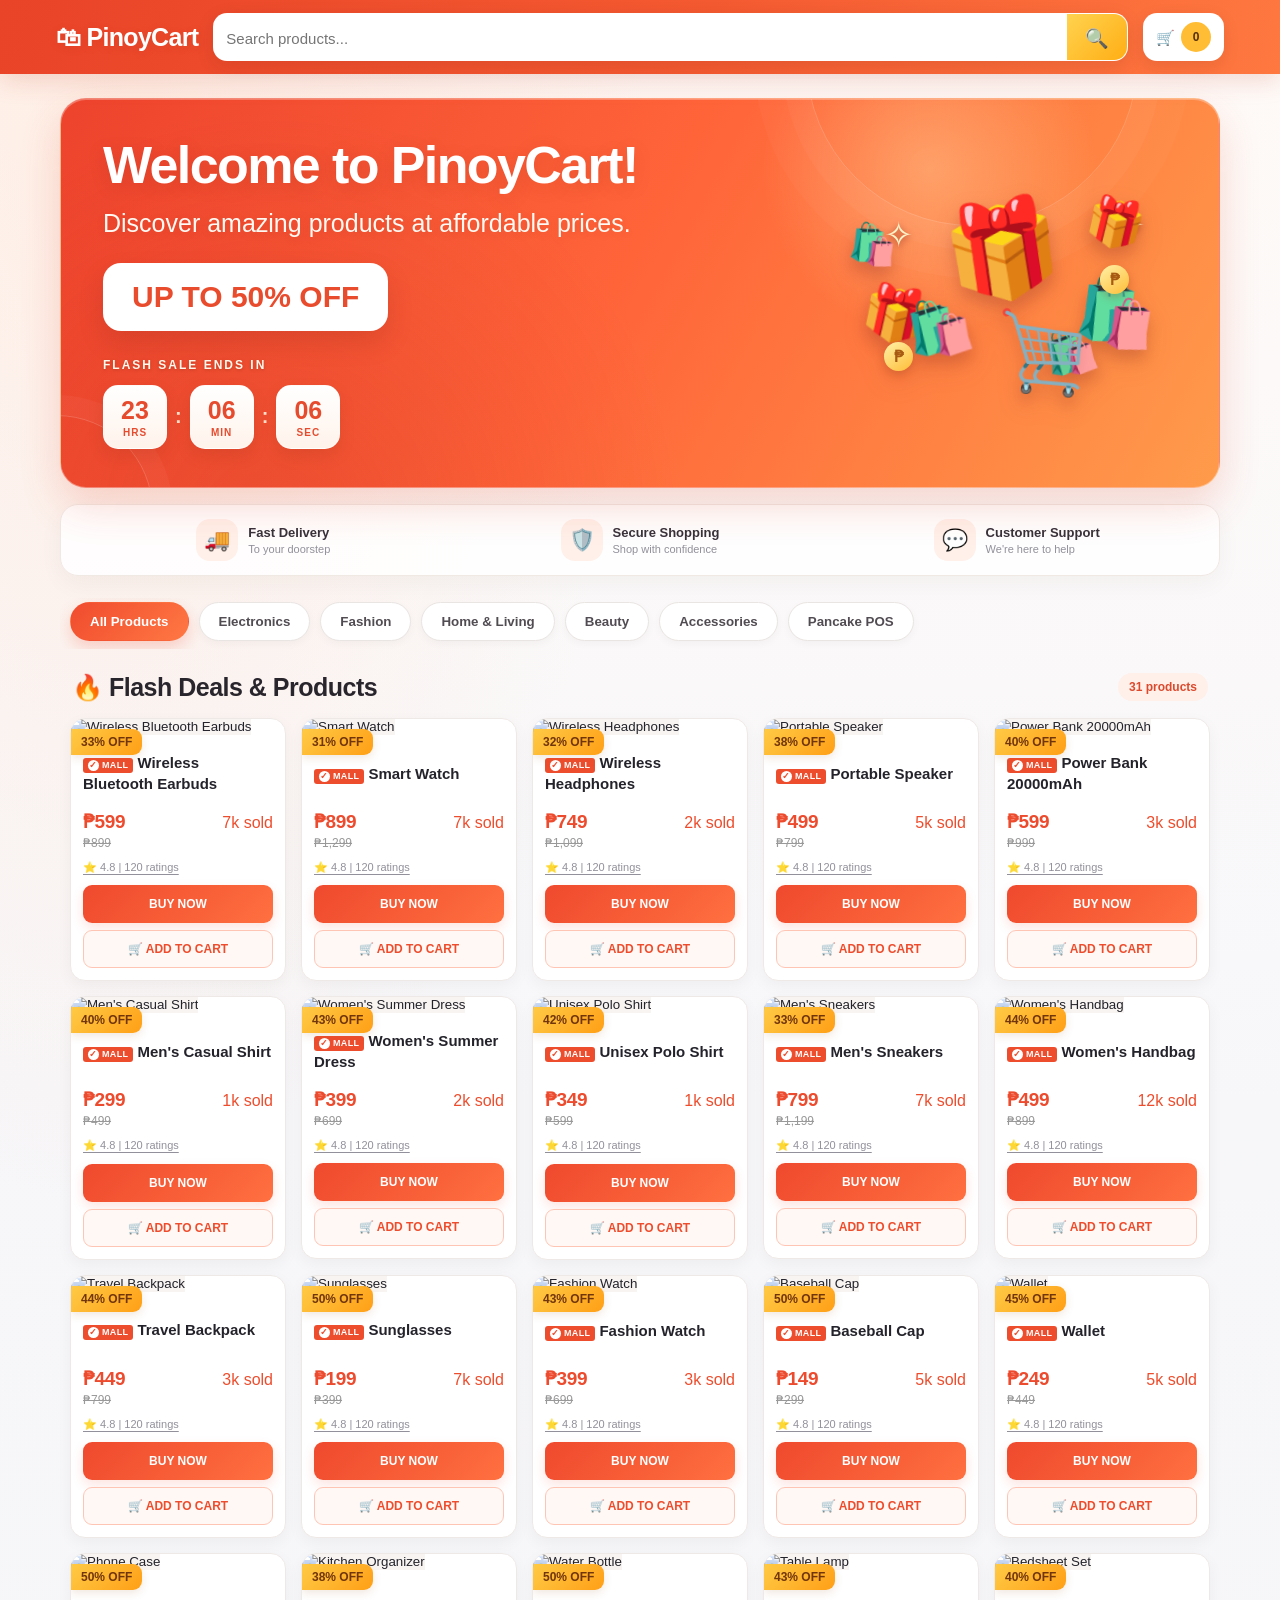
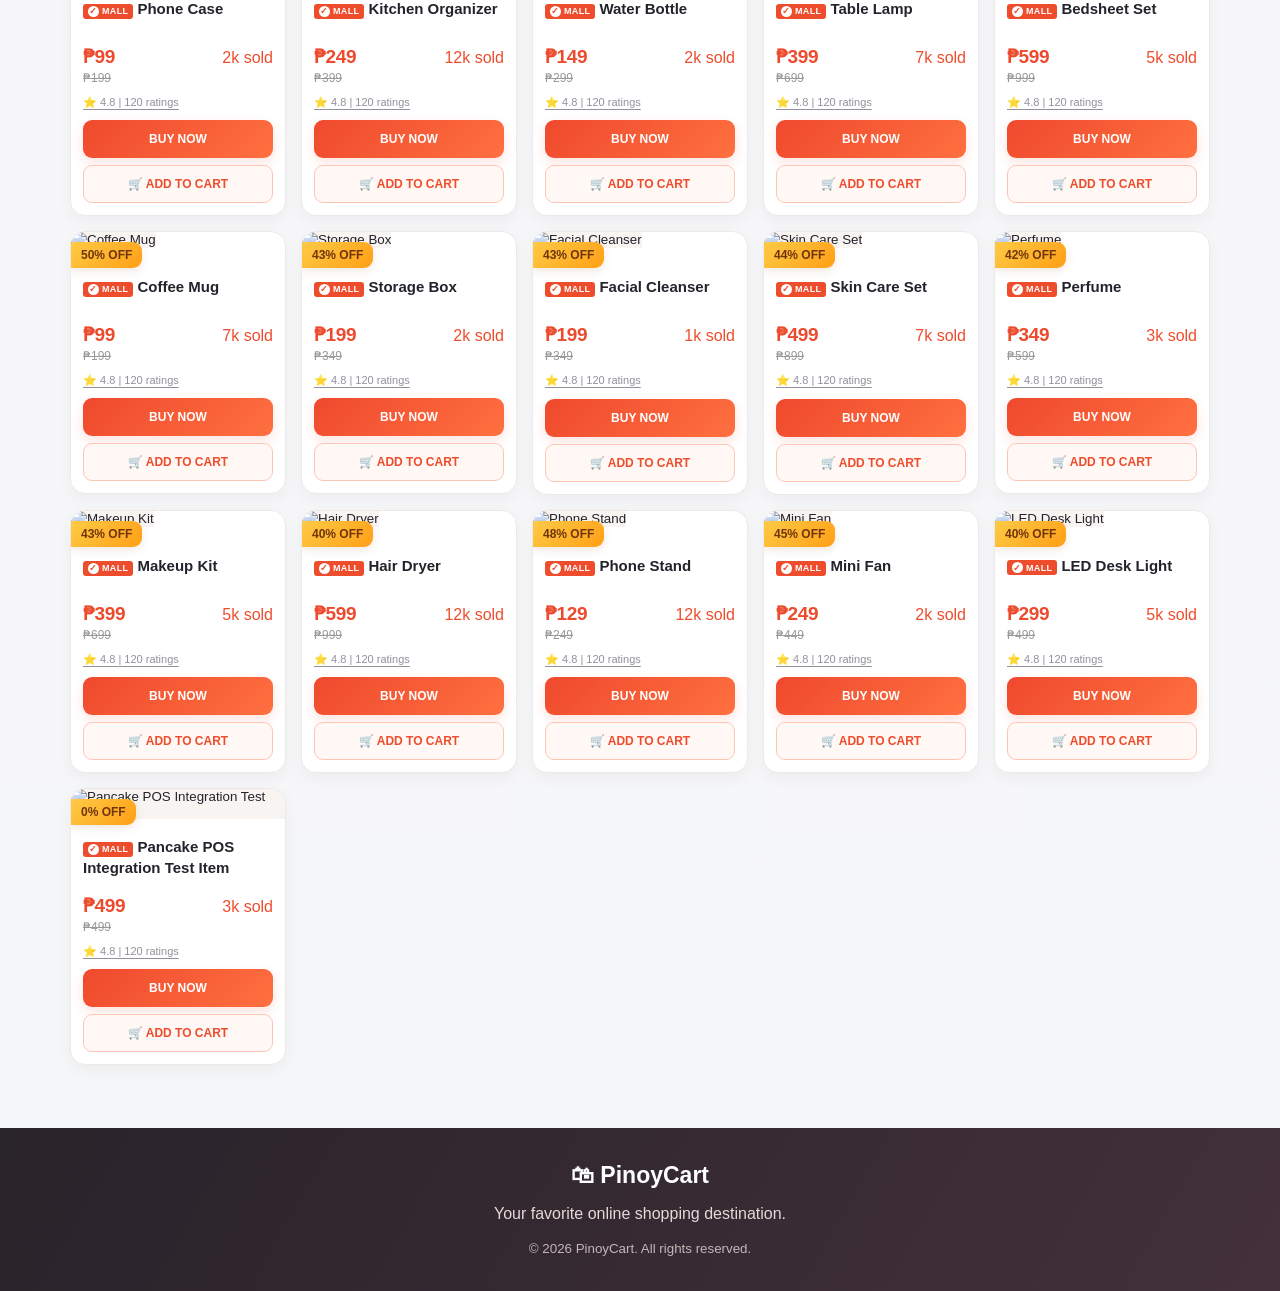
==== index.html @ 8a2351f6 "Add files via upload" ====
<!DOCTYPE html>
<html lang="en">
<head>
  <meta charset="UTF-8">
  <meta name="viewport" content="width=device-width, initial-scale=1.0">
  <title>PinoyCart - Online Shopping</title>
  <link rel="stylesheet" href="style.css">
</head>
<body>
<header>
  <div class="top">
    <a class="logo" href="index.html">🛍 PinoyCart</a>
    <div class="search">
      <input id="search" placeholder="Search products..." oninput="renderProducts()">
      <button onclick="renderProducts()" aria-label="Search">🔍</button>
    </div>
    <button class="cart-icon" onclick="openCart()">🛒 <span id="count">0</span></button>
  </div>
</header>
<section class="hero">
  <div class="hero-copy">
    <h1>Welcome to PinoyCart!</h1>
    <p>Discover amazing products at affordable prices.</p>
    <strong class="hero-discount">UP TO 50% OFF</strong>
    <div class="hero-countdown" aria-label="Flash sale countdown">
      <span class="countdown-label">FLASH SALE ENDS IN</span>
      <div class="countdown-clock">
        <span class="countdown-unit"><b id="saleHours">23</b><small>HRS</small></span>
        <i>:</i>
        <span class="countdown-unit"><b id="saleMinutes">06</b><small>MIN</small></span>
        <i>:</i>
        <span class="countdown-unit"><b id="saleSeconds">07</b><small>SEC</small></span>
      </div>
    </div>
  </div>
  <div class="hero-decor" aria-hidden="true">
    <span class="hero-spark spark-one">✦</span>
    <span class="hero-spark spark-two">✧</span>
    <span class="hero-gift gift-one">🎁</span>
    <span class="hero-gift gift-two">🎁</span>
    <span class="hero-gift gift-three">🎁</span>
    <span class="hero-bag bag-one">🛍️</span>
    <span class="hero-bag bag-two">🛍️</span>
    <span class="hero-bag bag-three">🛍️</span>
    <span class="hero-bag bag-four">🛍️</span>
    <span class="hero-cart">🛒</span>
    <span class="hero-coin coin-one">₱</span>
    <span class="hero-coin coin-two">₱</span>
  </div>
</section>
<section class="store-benefits" aria-label="Shopping benefits">
  <div class="benefit-item"><span class="benefit-icon">🚚</span><span><b>Fast Delivery</b><small>To your doorstep</small></span></div>
  <div class="benefit-item"><span class="benefit-icon">🛡️</span><span><b>Secure Shopping</b><small>Shop with confidence</small></span></div>
  <div class="benefit-item"><span class="benefit-icon">💬</span><span><b>Customer Support</b><small>We're here to help</small></span></div>
</section>
<nav class="categories" id="categories" aria-label="Product categories">
  <button class="active" onclick="filterCategory('All',this)">All Products</button>
  <button onclick="filterCategory('Electronics',this)">Electronics</button>
  <button onclick="filterCategory('Fashion',this)">Fashion</button>
  <button onclick="filterCategory('Home',this)">Home &amp; Living</button>
  <button onclick="filterCategory('Beauty',this)">Beauty</button>
  <button onclick="filterCategory('Accessories',this)">Accessories</button>
  <button onclick="filterCategory('Pancake POS',this)">Pancake POS</button>
</nav>
<div class="heading">
  <h2>🔥 Flash Deals &amp; Products</h2>
  <span id="productCount"></span>
</div>
<main class="products" id="products"></main>
<footer>
  <h3>🛍 PinoyCart</h3>
  <p>Your favorite online shopping destination.</p>
  <small>© 2026 PinoyCart. All rights reserved.</small>
  
</footer>

<div class="overlay" id="overlay" onclick="outsideClose(event)">
  <section class="cart-panel" role="dialog" aria-modal="true" aria-label="Shopping cart">
    <div class="cart-head">
      <h2>🛒 My Shopping Cart</h2>
      <button class="close" onclick="closeCart()" aria-label="Close cart">×</button>
    </div>
    <div class="cart-items" id="cartItems"></div>
    <div class="cart-bottom">
      <div class="total"><span>Subtotal</span><span id="subtotal">₱0</span></div>
      <p class="delivery-note">Delivery fee calculated at checkout.</p>
      <button class="checkout" id="cartActionButton" onclick="cartBottomAction()">PROCEED TO CHECKOUT</button>
    </div>
  </section>
</div>

<div class="product-modal" id="productModal" onclick="closeProductOutside(event)">
  <section class="product-detail-panel" role="dialog" aria-modal="true" aria-label="Product details">
    <button class="detail-close" onclick="closeProductDetails()" aria-label="Close details">×</button>
    <div class="detail-gallery" id="detailGallery">
      <img id="detailImage" class="detail-image" src="" alt="Product">
      <div class="gallery-color-label" id="galleryColorLabel" hidden></div>
      <div class="gallery-dots" id="galleryDots" aria-label="Product color photos"></div>
      <p class="gallery-swipe-hint" id="gallerySwipeHint" hidden>← Swipe photos to choose a color →</p>
    </div>
    <div class="detail-content">
      <span class="detail-tag">PRODUCT DETAILS</span>
      <div class="detail-title-line"><span class="mall-badge"><span class="mall-check">✓</span> MALL</span><h2 id="detailName"></h2></div>
      <div class="detail-rating" id="detailRating"></div>
      <div class="detail-price-row"><strong id="detailPrice"></strong><del id="detailOldPrice"></del><span id="detailDiscount"></span></div>
      <h3>Description</h3>
      <p id="detailDescription"></p>
      <div id="fashionColorPicker" class="fashion-size-picker" hidden>
        <label for="detailColor">Choose color *</label>
        <select id="detailColor" class="variant-native-select"><option value="">Select color</option></select><div id="detailColorChoices" class="color-swatch-grid" role="group" aria-label="Choose color"></div>
      </div>
      <div id="fashionSizePicker" class="fashion-size-picker" hidden>
        <label for="detailSize">Choose size *</label>
        <select id="detailSize" class="variant-native-select">
          <option value="">Select size</option>
        </select>
        <div id="detailSizeChoices" class="size-choice-grid" role="group" aria-label="Choose size"></div>
        <p id="detailSizeStock" class="size-stock-note">Choose a size to see available stock.</p>
      </div>
      <p class="variant-required-note" id="variantRequiredNote" hidden>Choose your color and size before adding this T-shirt to your cart.</p>
      <h3>Customer Rating</h3>
      <div class="rating-breakdown">
        <strong id="detailRatingLarge"></strong>
        <span id="detailReviewCount"></span>
      </div>
      <section class="customer-feedback"><h3>Customer feedback</h3>
        <div id="customerFeedbackList" class="customer-feedback-list"><p class="feedback-empty">No customer reviews yet.</p></div>
</section>
      <div class="detail-actions">
        <button class="detail-add" id="detailAddButton">🛒 ADD TO CART</button>
        <button class="detail-buy" id="detailBuyButton">BUY NOW</button>
      </div>
    </div>
  </section>
</div>

<script>
(function(){
  const duration = (23 * 3600 + 6 * 60 + 7) * 1000;
  const storageKey = "pinoycart_flash_sale_deadline_v1";
  let deadline = Number(localStorage.getItem(storageKey));
  if (!deadline || !Number.isFinite(deadline)) {
    deadline = Date.now() + duration;
    localStorage.setItem(storageKey, String(deadline));
  }
  const fields = {
    hours: document.getElementById("saleHours"),
    minutes: document.getElementById("saleMinutes"),
    seconds: document.getElementById("saleSeconds")
  };
  function tick(){
    const now = Date.now();
    // Repeat the full flash-sale countdown continuously. If the page was closed
    // when a cycle ended, advance by whole cycles until the next future deadline.
    if (deadline <= now) {
      const elapsedCycles = Math.floor((now - deadline) / duration) + 1;
      deadline += elapsedCycles * duration;
      localStorage.setItem(storageKey, String(deadline));
    }
    const left = deadline - now;
    const total = Math.ceil(left / 1000);
    const values = {
      hours: String(Math.floor(total / 3600)).padStart(2,"0"),
      minutes: String(Math.floor((total % 3600) / 60)).padStart(2,"0"),
      seconds: String(total % 60).padStart(2,"0")
    };
    Object.keys(fields).forEach(function(key){
      if (fields[key] && fields[key].textContent !== values[key]) {
        fields[key].textContent = values[key];
        fields[key].classList.remove("tick");
        void fields[key].offsetWidth;
        fields[key].classList.add("tick");
      }
    });
  }
  tick();
  setInterval(tick, 1000);
})();
</script>
<script src="script.js"></script>
</body>
</html>
---- style.css ----
*{box-sizing:border-box}
body{margin:0;font-family:Arial,sans-serif;background:#f5f5f5;color:#333}
header{background:#ee4d2d;color:white;position:sticky;top:0;z-index:10;box-shadow:0 2px 6px #0002}
.top{max-width:1200px;margin:auto;padding:13px 16px;display:flex;align-items:center;gap:15px}
.logo{font-size:25px;font-weight:bold;white-space:nowrap;color:white;text-decoration:none}
.search{flex:1;display:flex;background:white;border-radius:5px;overflow:hidden}
.search input{width:100%;min-width:0;border:0;padding:12px;outline:none;font-size:15px}
.search button{border:0;background:#ffb000;padding:0 18px;cursor:pointer}
.cart-icon{background:#fff;color:#ee4d2d;border:0;border-radius:5px;padding:10px 13px;font-size:15px;cursor:pointer;white-space:nowrap}
#count{background:#ffb000;color:#333;border-radius:20px;padding:2px 7px;font-size:12px}
.hero{max-width:1200px;margin:18px auto;padding:28px 22px;background:linear-gradient(110deg,#ee4d2d,#ff8a45);border-radius:9px;color:white}
.hero h1{font-size:32px;margin:0 0 8px}
.hero p{margin:0 0 16px}
.hero strong{display:inline-block;background:white;color:#ee4d2d;padding:9px 16px;border-radius:5px}
.categories{max-width:1200px;margin:15px auto;padding:0 10px;display:flex;gap:9px;overflow-x:auto}
.categories button{border:1px solid #ddd;background:white;border-radius:20px;padding:9px 17px;white-space:nowrap;cursor:pointer}
.categories button.active,.categories button:hover{background:#ee4d2d;color:white;border-color:#ee4d2d}
.heading{max-width:1200px;margin:20px auto 12px;padding:0 12px;display:flex;justify-content:space-between;align-items:center}
.heading h2{font-size:20px;color:#ee4d2d;margin:0}
#productCount{font-size:12px;color:#888}
.products{max-width:1200px;margin:auto;padding:0 10px 30px;display:grid;grid-template-columns:repeat(5,minmax(0,1fr));gap:12px}
.product{background:white;border-radius:6px;overflow:hidden;position:relative;border:1px solid #eee;transition:.2s}
.product:hover{transform:translateY(-3px);box-shadow:0 4px 14px #0002}
.product img{width:100%;aspect-ratio:1/1;object-fit:cover;background:#eee}
.discount{position:absolute;top:8px;left:0;background:#ffb000;color:#9a3500;padding:5px 8px;font-size:12px;font-weight:bold}
.info{padding:10px}
.name{font-size:14px;height:35px;overflow:hidden;line-height:17px}
.price{color:#ee4d2d;font-size:18px;font-weight:bold;margin:9px 0 3px}
.old{color:#999;font-size:12px;text-decoration:line-through}
.sold{font-size:11px;color:#888;margin:7px 0}
.actions{display:flex;flex-direction:column;gap:6px}
.actions button{padding:9px 4px;border-radius:4px;cursor:pointer;font-weight:bold;font-size:12px}
.buy{background:#ee4d2d;color:white;border:1px solid #ee4d2d}
.add{background:white;color:#ee4d2d;border:1px solid #ee4d2d}
.buy:hover{background:#d93b20}
.add:hover{background:#fff1ed}
footer{background:#333;color:white;text-align:center;padding:25px;margin-top:15px}
.overlay{display:none;position:fixed;inset:0;background:#0007;z-index:20}
.overlay.show{display:block}
.cart-panel{position:absolute;right:0;top:0;height:100%;width:min(430px,100%);background:white;display:flex;flex-direction:column}
.cart-head{background:#ee4d2d;color:white;padding:17px;display:flex;justify-content:space-between;align-items:center}
.cart-head h2{margin:0;font-size:20px}
.close{background:none;border:0;color:white;font-size:25px;cursor:pointer}
.cart-items{padding:12px;overflow:auto;flex:1}
.cart-item{display:flex;gap:10px;align-items:center;border-bottom:1px solid #eee;padding:12px 0}
.cart-item img{width:65px;height:65px;object-fit:cover;border-radius:5px}
.cart-details{flex:1;font-size:13px}
.cart-details strong{color:#ee4d2d;display:block;margin-top:5px}
.qty{display:flex;align-items:center;gap:9px;margin-top:8px;flex-wrap:wrap}
.qty button{border:1px solid #ddd;background:white;padding:4px 9px;cursor:pointer}
.remove{color:#ee4d2d;border:0;background:none;cursor:pointer}
.cart-bottom{padding:16px;border-top:1px solid #ddd}
.total{display:flex;justify-content:space-between;font-weight:bold;font-size:18px;margin-bottom:12px}
.delivery-note{font-size:12px;color:#888;margin-bottom:12px}
.checkout{width:100%;padding:13px;background:#ee4d2d;color:white;border:0;border-radius:5px;font-weight:bold;font-size:15px;cursor:pointer}
.empty{text-align:center;color:#888;padding:50px 10px}
@media(max-width:900px){.products{grid-template-columns:repeat(4,minmax(0,1fr))}}
@media(max-width:600px){
 .top{gap:8px;padding:10px}.logo{font-size:19px}.cart-icon{padding:10px;font-size:13px}
 .search input{padding:10px;font-size:13px}.search button{padding:0 10px}
 .hero{margin:12px 10px;padding:22px 16px}.hero h1{font-size:25px}
 .products{grid-template-columns:repeat(2,minmax(0,1fr));gap:9px;padding:0 9px}
 .name{font-size:13px}.price{font-size:17px}.heading{margin-top:17px}
}


/* Product detail popup */
.product-image-button,.product-name-button{display:block;width:100%;padding:0;border:0;background:transparent;text-align:left;cursor:pointer;color:inherit}
.product-name-button{font:inherit}
.product-name-button:hover{color:#ee4d2d}
.product-modal{display:none;position:fixed;inset:0;background:#0008;z-index:40;align-items:center;justify-content:center;padding:16px}
.product-modal.show{display:flex}
.product-detail-panel{position:relative;background:#fff;border-radius:10px;width:min(760px,100%);max-height:92vh;overflow:auto;display:grid;grid-template-columns: minmax(0,1fr) minmax(0,1.1fr);box-shadow:0 10px 40px #0003}
.detail-close{position:absolute;right:12px;top:8px;z-index:2;border:0;background:#fff;border-radius:50%;width:34px;height:34px;font-size:25px;cursor:pointer}
.detail-image{width:100%;height:100%;min-height:360px;object-fit:cover;background:#eee}
.detail-content{padding:24px}
.detail-tag{font-size:11px;color:#ee4d2d;font-weight:bold;letter-spacing:1px}
.detail-content h2{font-size:23px;margin:9px 0}
.detail-rating{font-size:13px;color:#b77900;margin:8px 0 15px}
.detail-price-row{display:flex;align-items:center;gap:10px;flex-wrap:wrap;margin:14px 0}
.detail-price-row strong{font-size:25px;color:#ee4d2d}
.detail-price-row del{font-size:13px;color:#999}
.detail-price-row span{background:#fff0e9;color:#ee4d2d;padding:5px 7px;border-radius:4px;font-size:12px;font-weight:bold}
.detail-content h3{font-size:15px;margin:18px 0 7px}
.detail-content p{font-size:14px;line-height:1.55;color:#666}
.rating-breakdown{display:flex;align-items:baseline;gap:10px}
.rating-breakdown strong{font-size:27px;color:#b77900}
.rating-breakdown span{font-size:12px;color:#777}
.demo-review{background:#fafafa;border-radius:6px;padding:10px}
.detail-actions{display:flex;gap:9px;margin-top:18px}
.detail-actions button{flex:1;padding:12px 8px;border-radius:5px;font-weight:bold;cursor:pointer}
.detail-add{border:1px solid #ee4d2d;background:white;color:#ee4d2d}
.detail-buy{border:1px solid #ee4d2d;background:#ee4d2d;color:white}
@media(max-width:600px){
 .product-detail-panel{display:block;max-width:430px}
 .detail-image{height:230px;min-height:0}
 .detail-content{padding:17px}
 .detail-content h2{font-size:20px}
 .detail-price-row strong{font-size:22px}
}

/* Verified-style Mall badge shown before each product title */
.mall-badge{display:inline-flex;align-items:center;gap:3px;vertical-align:middle;background:#ee4d2d;color:#fff;border-radius:3px;padding:2px 5px;font-size:9px;line-height:1.2;font-weight:800;letter-spacing:.35px;white-space:nowrap;margin-right:5px}
.mall-check{display:inline-flex;align-items:center;justify-content:center;background:#fff;color:#ee4d2d;border-radius:50%;width:11px;height:11px;font-size:9px;font-weight:900}
.product-name-button .mall-badge{margin-right:4px}
.detail-title-line{display:flex;align-items:center;gap:5px;flex-wrap:wrap;margin:9px 0}
.detail-title-line h2{margin:0}


/* Shopee-inspired playful motion */
@keyframes pc-pop-in {
  0% { opacity:0; transform:translateY(18px) scale(.97); }
  70% { opacity:1; transform:translateY(-3px) scale(1.01); }
  100% { opacity:1; transform:translateY(0) scale(1); }
}
@keyframes pc-slide-in {
  0% { opacity:0; transform:translateX(-16px); }
  100% { opacity:1; transform:translateX(0); }
}
@keyframes pc-soft-zoom {
  0% { opacity:0; transform:scale(.92); }
  100% { opacity:1; transform:scale(1); }
}
@keyframes pc-shimmer {
  0% { background-position:180% 0; }
  100% { background-position:-180% 0; }
}
@keyframes pc-badge-bounce {
  0%, 82%, 100% { transform:translateY(0); }
  88% { transform:translateY(-3px); }
  94% { transform:translateY(0); }
}
@keyframes pc-deal-glow {
  0%,100% { box-shadow:0 0 0 0 #ffffff00; }
  50% { box-shadow:0 0 0 5px #ffffff20; }
}
.product.pc-anim-pop { animation:pc-pop-in .55s cubic-bezier(.2,.8,.2,1) both; }
.product.pc-anim-slide { animation:pc-slide-in .48s ease-out both; }
.product.pc-anim-zoom { animation:pc-soft-zoom .5s ease-out both; }
.mall-badge { animation:pc-badge-bounce 3.8s ease-in-out infinite; }
.hero strong {
  background:linear-gradient(110deg,#fff 0%,#fff 38%,#ffe0a8 48%,#fff 58%,#fff 100%);
  background-size:220% 100%;
  animation:pc-shimmer 4.5s linear infinite, pc-deal-glow 2.8s ease-in-out infinite;
}
.actions button, .cart-icon, .categories button { transition:transform .18s ease, box-shadow .18s ease, background-color .18s ease; }
.actions button:active, .cart-icon:active, .categories button:active { transform:scale(.96); }
.buy:hover, .detail-buy:hover, .checkout:hover { box-shadow:0 5px 14px #ee4d2d45; transform:translateY(-1px); }
.add:hover, .detail-add:hover { transform:translateY(-1px); box-shadow:0 4px 12px #ee4d2d20; }
@media (prefers-reduced-motion: reduce) {
  *, *::before, *::after { animation-duration:.01ms !important; animation-iteration-count:1 !important; scroll-behavior:auto !important; transition-duration:.01ms !important; }
}


/* PinoyCart hero banner: gift, shopping bags and cart decorations */
.hero {
  position:relative;
  isolation:isolate;
  overflow:hidden;
  display:flex;
  align-items:center;
  justify-content:space-between;
  gap:20px;
  min-height:255px;
  padding:34px 38px;
  background:
    radial-gradient(circle at 78% 22%, #ffb36d 0 2px, transparent 3px),
    radial-gradient(circle at 88% 78%, #ffd3a0 0 3px, transparent 4px),
    linear-gradient(112deg,#ee4d2d 0%,#ff7040 55%,#ff944b 100%);
}
.hero-copy { position:relative; z-index:2; max-width:690px; }
.hero h1 { font-size:clamp(30px,4.2vw,52px); line-height:1.08; margin:0 0 14px; }
.hero p { font-size:clamp(17px,2.2vw,25px); line-height:1.35; margin:0 0 22px; max-width:680px; }
.hero strong {
  display:inline-flex;
  align-items:center;
  justify-content:center;
  min-height:68px;
  padding:14px 27px;
  border:5px solid #ffffff30;
  border-radius:17px;
  background:#fff;
  color:#e94b2d;
  font-size:clamp(20px,2.6vw,30px);
  box-shadow:0 9px 22px #9c2d1828;
}
.hero-decor {
  position:relative;
  z-index:1;
  flex:0 0 320px;
  height:205px;
  margin-right:14px;
}
.hero-gift,.hero-bag,.hero-cart {
  position:absolute;
  display:flex;
  align-items:center;
  justify-content:center;
  filter:drop-shadow(0 9px 7px #8d2b2538);
  user-select:none;
}
.hero-gift { right:102px; top:5px; font-size:94px; transform:rotate(-9deg); animation:hero-float 3.2s ease-in-out infinite; }
.hero-gift.gift-two { right:235px; top:93px; font-size:53px; transform:rotate(12deg); animation:hero-float 3.8s ease-in-out infinite .45s; }
.hero-gift.gift-three { right:18px; top:5px; font-size:47px; transform:rotate(13deg); animation:hero-float 3.1s ease-in-out infinite .9s; }
.hero-bag { font-size:66px; }
.hero-bag.bag-one { right:5px; top:84px; transform:rotate(9deg); animation:hero-float 3.6s ease-in-out infinite .25s; }
.hero-bag.bag-two { right:190px; top:106px; font-size:54px; transform:rotate(-10deg); animation:hero-float 3.4s ease-in-out infinite .6s; }
.hero-bag.bag-three { right:65px; top:137px; font-size:43px; transform:rotate(-13deg); animation:hero-float 3.3s ease-in-out infinite .8s; }
.hero-bag.bag-four { right:265px; top:32px; font-size:39px; transform:rotate(8deg); animation:hero-float 3.7s ease-in-out infinite 1.1s; }
.hero-cart { right:75px; bottom:-3px; font-size:76px; transform:scaleX(-1) rotate(-5deg); animation:hero-cart-bob 2.8s ease-in-out infinite; }
.hero-spark { position:absolute; color:#fff4c9; font-size:35px; text-shadow:0 2px 7px #a23b25; animation:hero-twinkle 2s ease-in-out infinite; }
.spark-one { right:18px; top:15px; }
.spark-two { right:250px; top:25px; animation-delay:.8s; }
.hero-coin { position:absolute; display:grid; place-items:center; width:29px; height:29px; border-radius:50%; background:linear-gradient(145deg,#fff1a8,#ffbd36); color:#a85a12; font-weight:900; box-shadow:0 4px 9px #9b411c50; }
.coin-one { right:250px; bottom:24px; animation:hero-float 2.7s ease-in-out infinite; }
.coin-two { right:34px; top:75px; animation:hero-float 3s ease-in-out infinite .5s; }
@keyframes hero-float { 0%,100%{translate:0 0} 50%{translate:0 -9px} }
@keyframes hero-cart-bob { 0%,100%{translate:0 0;rotate:0deg} 50%{translate:0 -6px;rotate:2deg} }
@keyframes hero-twinkle { 0%,100%{opacity:.55;scale:.85} 50%{opacity:1;scale:1.15} }
@media(max-width:700px) {
  .hero { min-height:0; padding:25px 20px 22px; gap:0; }
  .hero-copy { max-width:100%; }
  .hero h1 { font-size:clamp(27px,7vw,36px); }
  .hero p { font-size:clamp(16px,4.2vw,20px); max-width:100%; }
  .hero strong { min-height:55px; padding:11px 18px; border-radius:13px; }
  .hero-decor { flex:0 0 116px; width:116px; height:150px; margin:0 -7px 0 0; }
  .hero-gift { right:13px; top:0; font-size:60px; }
  .hero-gift.gift-two { right:78px; top:83px; font-size:36px; }
  .hero-gift.gift-three { right:-2px; top:44px; font-size:30px; }
  .hero-bag.bag-one { right:-7px; top:70px; font-size:43px; }
  .hero-bag.bag-two { right:69px; top:80px; font-size:36px; }
  .hero-bag.bag-three { right:1px; top:112px; font-size:29px; }
  .hero-bag.bag-four { right:103px; top:25px; font-size:27px; }
  .hero-cart { right:20px; bottom:-5px; font-size:49px; }
  .hero-spark { font-size:23px; }
  .spark-one { right:0; top:18px; }
  .spark-two { right:85px; top:20px; }
  .hero-coin { width:21px; height:21px; font-size:12px; }
  .coin-one { right:83px; bottom:12px; }
  .coin-two { right:0; top:60px; }
}
@media(max-width:390px) {
  .hero { display:block; padding-bottom:8px; }
  .hero-decor { width:100%; height:105px; margin:4px 0 0; }
  .hero-gift { right:48%; top:-4px; font-size:57px; }
  .hero-gift.gift-two { right:5%; top:42px; font-size:32px; }
  .hero-gift.gift-three { right:79%; top:8px; font-size:27px; }
  .hero-bag.bag-one { right:19%; top:34px; }
  .hero-bag.bag-two { right:65%; top:41px; }
  .hero-bag.bag-three { right:24%; top:56px; font-size:28px; }
  .hero-bag.bag-four { right:88%; top:48px; font-size:25px; }
  .hero-cart { right:40%; bottom:-8px; font-size:47px; }
}
@media (prefers-reduced-motion: reduce) {
  .hero-decor * { animation:none !important; }
}


/* Shopee-inspired demo sold-count label */
.sold-count {
  display:inline-block;
  margin-left:6px;
  padding:2px 6px;
  border-radius:4px;
  background:#fff1ec;
  color:#d94b2d;
  font-size:11px;
  font-weight:700;
  white-space:nowrap;
}


/* Sold count aligned on the right of the price; removed from rating row */
.price-row {
  display:flex;
  align-items:baseline;
  justify-content:space-between;
  gap:6px;
  min-width:0;
}
.price-row .price { margin:9px 0 3px; }
.price-row .sold-count {
  flex:0 0 auto;
  margin:0 0 2px auto;
  color:#ee4d2d;
  background:transparent;
  padding:0;
  border-radius:0;
  font-size:clamp(12px,3.2vw,16px);
  font-weight:500;
  white-space:nowrap;
}
.sold { display:block; }

.fashion-size-picker{margin:14px 0;padding:12px;border:1px solid #eee;border-radius:10px;background:#fffaf8}
.fashion-size-picker[hidden]{display:none}
.fashion-size-picker label{display:block;font-weight:700;margin-bottom:8px}
.fashion-size-picker select{width:100%;padding:12px;border:1px solid #ddd;border-radius:8px;background:white;font:inherit}
.size-stock-note{font-size:13px;color:#777;margin:7px 0 0}
.cart-details small{display:block;color:#777;font-size:12px;margin:3px 0}

.fashion-size-picker{margin:14px 0;padding:12px;border:1px solid #eee;border-radius:10px;background:#fffaf8}
.fashion-size-picker[hidden]{display:none}
.fashion-size-picker label{display:block;font-weight:700;margin-bottom:8px}
.fashion-size-picker select{width:100%;padding:12px;border:1px solid #ddd;border-radius:8px;background:white;font:inherit}
.size-stock-note{font-size:13px;color:#777;margin:7px 0 0}
.cart-details small{display:block;color:#777;font-size:12px;margin:3px 0}

/* Product color photo swipe gallery */
.detail-gallery{position:relative;width:100%;overflow:hidden;background:#f4f4f4;touch-action:pan-y}
.detail-gallery .detail-image{display:block;width:100%;height: min(58vh,520px);object-fit:cover;user-select:none;-webkit-user-drag:none;transition:opacity .18s ease}
.gallery-color-label{position:absolute;left:14px;top:14px;background:rgba(255,255,255,.94);color:#333;padding:7px 12px;border-radius:20px;font-weight:700;font-size:13px;box-shadow:0 2px 8px #0002}
.gallery-dots{position:absolute;bottom:36px;left:0;right:0;display:flex;justify-content:center;gap:8px;flex-wrap:wrap;padding:0 12px}
.gallery-dots button{width:10px;height:10px;padding:0;border:1px solid #fff;border-radius:50%;background:#ffffff80;box-shadow:0 1px 4px #0005}
.gallery-dots button.active{width:24px;border-radius:8px;background:#ee4d2d}
.gallery-swipe-hint{position:absolute;bottom:4px;left:0;right:0;margin:0;text-align:center;color:#fff;text-shadow:0 1px 4px #000;font-size:12px;pointer-events:none}
.color-image-upload{display:block;margin:8px 0 12px;font-size:13px;font-weight:600}
.color-image-upload input{display:block;width:100%;margin-top:6px}
.color-image-preview{width:76px;height:76px;object-fit:cover;border-radius:8px;margin-top:8px;border:1px solid #ddd}

/* Animated flash-sale countdown beneath the hero discount badge */
.hero-discount{animation:discountPulse 2.2s ease-in-out infinite;box-shadow:0 7px 20px #a8322428}
.hero-countdown{display:flex;flex-direction:column;align-items:flex-start;gap:5px;margin-top:10px;position:relative;z-index:2}
.countdown-label{font-size:10px;font-weight:800;letter-spacing:1.6px;color:#fff;text-shadow:0 1px 3px #9e321c88}
.countdown-clock{display:flex;align-items:center;gap:5px}
.countdown-unit{min-width:43px;padding:5px 7px 4px;border-radius:8px;background:#fff;color:#e64a2e;display:flex;flex-direction:column;align-items:center;box-shadow:0 4px 12px #9e321c35}
.countdown-unit b{font-size:20px;line-height:1.1;font-variant-numeric:tabular-nums}
.countdown-unit small{font-size:8px;font-weight:800;letter-spacing:1px;margin-top:2px}
.countdown-clock>i{font-style:normal;font-size:20px;font-weight:900;color:#fff;animation:colonBlink 1s steps(2,end) infinite}
.countdown-unit b.tick{animation:numberTick .28s ease-out}
.hero-gift,.hero-bag,.hero-cart{animation:heroFloat 3.8s ease-in-out infinite}
.hero-gift.gift-two,.hero-bag.bag-two{animation-delay:.6s}
.hero-gift.gift-three,.hero-bag.bag-three{animation-delay:1.1s}
.hero-bag.bag-four{animation-delay:1.5s}
@keyframes discountPulse{0%,100%{transform:scale(1);box-shadow:0 7px 20px #a8322428}50%{transform:scale(1.025);box-shadow:0 9px 25px #a8322450}}
@keyframes numberTick{0%{transform:translateY(-4px);opacity:.5}100%{transform:translateY(0);opacity:1}}
@keyframes colonBlink{50%{opacity:.35}}
@keyframes heroFloat{0%,100%{translate:0 0}50%{translate:0 -9px}}
@media(max-width:600px){.hero-countdown{margin-top:8px}.countdown-unit{min-width:39px;padding:5px 6px}.countdown-unit b{font-size:18px}.countdown-label{font-size:9px}}
@media(prefers-reduced-motion:reduce){.hero-discount,.countdown-clock>i,.countdown-unit b.tick,.hero-gift,.hero-bag,.hero-cart{animation:none!important}}

/* Hide the color-name pill at the top of the product detail image. */
.gallery-color-label{display:none!important}

/* Shopping cart quantity feedback */
#count{display:inline-flex;min-width:22px;min-height:22px;align-items:center;justify-content:center;transform-origin:center}
.cart-count-pop{animation:pinoyCartCountPop .48s cubic-bezier(.2,.85,.3,1.35)}
.cart-icon-bounce{animation:pinoyCartIconBounce .52s ease}
@keyframes pinoyCartCountPop{
  0%{transform:scale(1)}
  35%{transform:scale(1.55);background:#ee4d2d;color:#fff;box-shadow:0 0 0 5px #ee4d2d22}
  70%{transform:scale(.9)}
  100%{transform:scale(1)}
}
@keyframes pinoyCartIconBounce{
  0%,100%{transform:translateY(0) rotate(0)}
  25%{transform:translateY(-5px) rotate(-5deg)}
  50%{transform:translateY(1px) rotate(4deg)}
  75%{transform:translateY(-2px) rotate(-2deg)}
}
@media(prefers-reduced-motion:reduce){
  .cart-count-pop,.cart-icon-bounce{animation:none!important}
}

/* Fashion variant selection is shown prominently in the product details panel. */
.variant-required-note{margin:8px 0;padding:10px 12px;border-radius:9px;background:#fff3e8;color:#c9472c;font-weight:700;font-size:.92rem}
.fashion-size-picker select:focus{outline:2px solid #ef5a35;outline-offset:1px}


/* Premium color swatches and size chips in product detail selector */
.variant-native-select{position:absolute!important;width:1px!important;height:1px!important;padding:0!important;margin:-1px!important;overflow:hidden!important;clip:rect(0,0,0,0)!important;white-space:nowrap!important;border:0!important}
.color-swatch-grid{display:grid;grid-template-columns:repeat(auto-fit,minmax(76px,1fr));gap:9px;margin-top:10px}
.color-swatch{min-height:72px;border:1.5px solid #e8e8e8;background:#fff;border-radius:12px;padding:8px 5px;display:flex;flex-direction:column;align-items:center;justify-content:center;gap:6px;font:600 12px Arial,sans-serif;color:#333;cursor:pointer;position:relative;transition:border-color .18s,background .18s,transform .18s}
.color-swatch:active,.size-choice:active{transform:scale(.97)}
.color-swatch-dot{width:27px;height:27px;border-radius:50%;border:1px solid #d5d5d5;box-shadow:inset 0 0 0 1px #ffffff66}
.color-swatch.is-selected{border:2px solid #ee4d2d;background:#fff5f1;color:#d94326;box-shadow:0 0 0 2px #ee4d2d18}
.color-swatch.is-selected:after{content:"✓";position:absolute;right:5px;top:4px;width:17px;height:17px;border-radius:50%;background:#ee4d2d;color:white;font-size:11px;display:grid;place-items:center}
.size-choice-grid{display:grid;grid-template-columns:repeat(5,minmax(0,1fr));gap:8px;margin-top:10px}
.size-choice{min-height:46px;border:1.5px solid #dedede;border-radius:10px;background:#fff;color:#333;font-size:14px;font-weight:800;cursor:pointer;transition:all .18s}
.size-choice.is-selected{border:2px solid #ee4d2d;background:#fff1eb;color:#e44729;box-shadow:0 3px 10px #ee4d2d18}
.size-choice.is-unavailable{background:#f4f4f4;color:#b8b8b8;text-decoration:line-through;cursor:not-allowed}
.fashion-size-picker{padding:15px;border:1px solid #f0e7e3;border-radius:15px;background:linear-gradient(145deg,#fffaf8,#fff)}
.fashion-size-picker label{font-size:16px}
.size-stock-note{padding:9px 11px;border-radius:9px;background:#f7f7f7;font-size:13px}
@media(max-width:380px){.color-swatch-grid{grid-template-columns:repeat(3,minmax(0,1fr))}.size-choice-grid{gap:5px}.size-choice{font-size:12px}}
@media(prefers-reduced-motion:reduce){.color-swatch,.size-choice{transition:none}}

.customer-feedback{margin:22px 0;padding:16px;border:1px solid #f0e1dc;border-radius:16px;background:#fffaf8}.customer-feedback>h3{margin:0 0 12px}.customer-feedback-list{display:grid;gap:10px}.customer-feedback-item{padding:12px;background:#fff;border:1px solid #eee;border-radius:12px}.feedback-item-head{display:flex;justify-content:space-between;gap:10px;align-items:center}.feedback-item-head span{color:#d99a00;white-space:nowrap}.customer-feedback-item p,.admin-feedback-item p{margin:8px 0;color:#555;overflow-wrap:anywhere}.customer-feedback-item small,.admin-feedback-item small{color:#888}.feedback-empty{color:#888}.customer-feedback-form{display:grid;gap:10px;margin-top:16px;padding-top:14px;border-top:1px solid #eee}.customer-feedback-form label,.admin-feedback-item label{display:grid;gap:6px;font-weight:600}.customer-feedback-form input,.customer-feedback-form select,.customer-feedback-form textarea,.admin-feedback-item textarea{width:100%;padding:12px;border:1px solid #ddd;border-radius:10px;font:inherit;box-sizing:border-box}.feedback-submit{border:0;border-radius:10px;background:#ee4d2d;color:white;font-weight:700;padding:13px}.customer-feedback-form small{color:#888;font-weight:400}.store-reply{margin-top:10px;padding:10px;border-left:3px solid #ee4d2d;background:#fff4ef;border-radius:8px}.store-reply strong{color:#c7472d}.store-reply p{margin-bottom:0}

/* Customer feedback: swipe/scroll inside the review panel when there are 4+ reviews. */
.customer-feedback-list.has-scroll-feedback{
  max-height: min(48vh, 390px);
  overflow-y: auto;
  overflow-x: hidden;
  overscroll-behavior-y: contain;
  -webkit-overflow-scrolling: touch;
  touch-action: pan-y;
  padding: 2px 5px 8px 2px;
  scrollbar-width: thin;
  scrollbar-color: #e6a08d #fff1ec;
}
.customer-feedback-list.has-scroll-feedback::-webkit-scrollbar{width:5px}
.customer-feedback-list.has-scroll-feedback::-webkit-scrollbar-thumb{background:#e6a08d;border-radius:99px}
.feedback-scroll-hint{
  position:sticky;
  bottom:0;
  margin:0;
  padding:9px 8px;
  text-align:center;
  color:#b94b32;
  background:linear-gradient(180deg,rgba(255,250,248,.72),#fff3ee);
  border-radius:0 0 10px 10px;
  font-size:13px;
  font-weight:700;
}
.feedback-scroll-hint span{font-size:17px;margin-right:5px}

/* Make the product-card rating an obvious, accessible link to customer feedback. */
.rating-link{
  display:inline-block;
  width:max-content;
  max-width:100%;
  padding:3px 0;
  border:0;
  background:transparent;
  color:#888;
  font:inherit;
  text-align:left;
  cursor:pointer;
  text-decoration:none;
  -webkit-tap-highlight-color:transparent;
}
.rating-link:active,.rating-link:focus-visible{
  color:#ee4d2d;
  text-decoration:underline;
  outline-offset:3px;
}

/* Keep the rating label at the original product-card text size and underline it. */
.rating-link.sold{
  font-size:11px;
  line-height:1.4;
  text-decoration:underline;
  text-decoration-thickness:1px;
  text-underline-offset:3px;
}


/* Dedicated Product Details page */
.product-page .hero,
.product-page .categories,
.product-page .heading,
.product-page #products,
.product-page footer { display:none !important; }
.product-page .product-modal {
  display:block;
  position:static;
  inset:auto;
  padding:14px 12px 28px;
  background:#f6f6f6;
  z-index:auto;
}
.product-page .product-detail-panel {
  width:min(920px,100%);
  max-width:920px;
  max-height:none;
  min-height:0;
  margin:0 auto;
  display:grid;
  grid-template-columns:minmax(0,1fr) minmax(0,1.05fr);
  overflow:hidden;
  border:1px solid #eee;
  border-radius:12px;
  box-shadow:0 3px 16px #00000012;
}
.product-page .detail-close {
  position:absolute;
  top:12px;
  left:12px;
  right:auto;
  width:40px;
  height:40px;
  background:#ffffffed;
  color:#333;
  box-shadow:0 2px 8px #0002;
  font-size:27px;
}
.product-page .detail-gallery { min-width:0; align-self:start; }
.product-page .detail-image {
  display:block;
  width:100%;
  height:auto;
  min-height:0;
  aspect-ratio:1/1;
  object-fit:cover;
}
.product-page .detail-content { min-width:0; padding:24px; }
.product-page .customer-feedback { scroll-margin-top:16px; }
.product-page .detail-actions {
  position:sticky;
  bottom:0;
  z-index:3;
  padding:12px 0 2px;
  background:#fff;
}
.product-page .detail-actions button { min-height:48px; }
@media(max-width:650px) {
  .product-page .product-modal { padding:0 0 20px; }
  .product-page .product-detail-panel {
    display:block;
    width:100%;
    max-width:100%;
    border-radius:0;
    border-left:0;
    border-right:0;
    box-shadow:none;
    overflow:visible;
  }
  .product-page .detail-image {
    width:100%;
    height:auto;
    min-height:0;
    aspect-ratio:1/1;
  }
  .product-page .detail-content { padding:18px 16px 22px; }
  .product-page .detail-close { top:12px; left:12px; }
  .product-page .detail-actions {
    position:sticky;
    bottom:0;
    margin:18px -16px -22px;
    padding:12px 16px max(12px, env(safe-area-inset-bottom));
    box-shadow:0 -3px 12px #00000010;
  }
}


/* Friendly confirmation shown after adding an item to the cart. */
.add-cart-success {
  display:none;
  position:fixed;
  inset:0;
  z-index:10050;
  align-items:center;
  justify-content:center;
  padding:16px;
  background:rgba(20,20,20,.28);
}
.add-cart-success.show { display:flex; }
.add-cart-success-icon {
  display:flex;
  width:76px;
  height:76px;
  align-items:center;
  justify-content:center;
  border-radius:50%;
  background:#e8f7ee;
  color:#21864b;
  font-size:48px;
  font-weight:800;
  box-shadow:inset 0 0 0 4px #bce8cb, 0 8px 24px rgba(0,0,0,.16);
  animation:addCartPop .2s ease-out;
}
@keyframes addCartPop {
  from { opacity:0; transform:scale(.72); }
  to { opacity:1; transform:scale(1); }
} to { opacity:1; transform:translateY(0) scale(1); } }

/* Responsive header: keep search and cart controls exactly the same height */
.top {
  align-items: center;
}
.top .logo {
  display: inline-flex;
  align-items: center;
  min-height: 48px;
}
.top .search {
  height: 48px;
  min-height: 48px;
  align-items: stretch;
}
.top .search input {
  height: 48px;
  min-height: 48px;
  line-height: 20px;
  padding-top: 0;
  padding-bottom: 0;
}
.top .search button {
  height: 48px;
  min-height: 48px;
  display: inline-flex;
  align-items: center;
  justify-content: center;
  flex: 0 0 auto;
}
.top .cart-icon {
  height: 48px;
  min-height: 48px;
  display: inline-flex;
  align-items: center;
  justify-content: center;
  gap: 6px;
  padding-top: 0;
  padding-bottom: 0;
  line-height: 1;
}
.top .cart-icon #count {
  display: inline-flex;
  align-items: center;
  justify-content: center;
  min-width: 30px;
  height: 30px;
  padding: 0 7px;
  line-height: 1;
}
@media (max-width: 600px) {
  .top {
    gap: 8px;
    padding: 10px;
    align-items: center;
  }
  .top .logo {
    min-height: 46px;
    font-size: clamp(16px, 4.8vw, 19px);
  }
  .top .search,
  .top .search input,
  .top .search button,
  .top .cart-icon {
    height: 46px;
    min-height: 46px;
  }
  .top .search input {
    min-width: 0;
    padding-left: 10px;
    padding-right: 6px;
    font-size: 13px;
  }
  .top .search button {
    padding-left: 10px;
    padding-right: 10px;
  }
  .top .cart-icon {
    flex: 0 0 auto;
    padding-left: 9px;
    padding-right: 9px;
    font-size: 13px;
  }
}
@media (max-width: 380px) {
  .top { gap: 6px; padding-left: 8px; padding-right: 8px; }
  .top .logo { font-size: 16px; }
  .top .cart-icon { padding-left: 7px; padding-right: 7px; gap: 4px; }
  .top .search button { padding-left: 8px; padding-right: 8px; }
}


/* ===== PinoyCart premium visual refresh ===== */
:root{
  --pc-orange:#f04b2e;
  --pc-orange-dark:#d93820;
  --pc-gold:#ffbd35;
  --pc-ink:#24232b;
  --pc-muted:#777783;
  --pc-line:#eee9e6;
}
html{scroll-behavior:smooth}
body{
  color:var(--pc-ink);
  background:
    radial-gradient(ellipse at 8% 0%,rgba(255,224,207,.48),transparent 34rem),
    linear-gradient(180deg,#fffaf7 0%,#f7f7fa 38%,#f5f6f8 100%);
}
header{
  background:linear-gradient(105deg,#e94328 0%,#f45a31 55%,#ff7840 100%);
  box-shadow:0 7px 24px rgba(190,61,35,.17);
}
.top{min-height:70px}
.logo{letter-spacing:-.7px;text-shadow:0 2px 8px #a52e2428}
.search{
  border-radius:14px;
  box-shadow:0 5px 18px rgba(87,35,20,.12);
  border:1px solid rgba(255,255,255,.65);
}
.search input{font-size:15px}
.search button{
  min-width:58px;
  background:linear-gradient(135deg,#ffd34f,#ffad13);
  font-size:19px;
}
.cart-icon{
  border-radius:14px;
  box-shadow:0 5px 16px rgba(87,35,20,.12);
  font-weight:800;
}
#count{background:#ffbd35;color:#54300a;font-weight:800}
.hero{
  max-width:1160px;
  margin:24px auto 16px;
  min-height:300px;
  padding:38px 42px;
  border:1px solid rgba(255,255,255,.35);
  border-radius:26px;
  background:
    radial-gradient(circle at 75% 18%,rgba(255,232,178,.36),transparent 18%),
    radial-gradient(circle at 18% 110%,rgba(190,36,27,.22),transparent 40%),
    linear-gradient(118deg,#ed432d 0%,#ff6439 48%,#ff9b4b 100%);
  box-shadow:0 18px 40px rgba(224,77,43,.20),inset 0 1px 0 rgba(255,255,255,.28);
}
.hero:before,.hero:after{
  content:"";
  position:absolute;
  pointer-events:none;
  border:1px solid rgba(255,255,255,.18);
  border-radius:50%;
}
.hero:before{width:330px;height:330px;right:7%;top:-205px;box-shadow:0 0 0 24px #ffffff08,0 0 0 52px #ffffff06}
.hero:after{width:190px;height:190px;left:-100px;bottom:-120px;box-shadow:0 0 0 20px #ffffff08}
.hero-copy{max-width:650px}
.hero h1{
  letter-spacing:-1.6px;
  text-shadow:0 4px 18px rgba(120,35,18,.15);
}
.hero p{color:#fff9f3;text-shadow:0 2px 8px #8b2c2022}
.hero strong{
  min-height:64px;
  padding:13px 25px;
  border:4px solid rgba(255,255,255,.35);
  border-radius:18px;
  color:#e94b2d;
  box-shadow:0 12px 24px rgba(126,35,20,.18);
}
.countdown-label{
  display:block;
  margin:17px 0 8px;
  color:#fff8ed;
  font-size:12px;
  font-weight:900;
  letter-spacing:2px;
}
.countdown-clock{display:flex;align-items:center;gap:8px}
.countdown-clock i{font-style:normal;font-weight:900;color:#ffe0c8}
.countdown-unit{
  display:flex;
  min-width:64px;
  min-height:64px;
  flex-direction:column;
  align-items:center;
  justify-content:center;
  border:1px solid rgba(255,255,255,.65);
  border-radius:15px;
  background:linear-gradient(180deg,#fff 0%,#fff3eb 100%);
  color:#e64b2e;
  box-shadow:0 7px 16px rgba(120,35,18,.13);
}
.countdown-unit b{font-size:25px;line-height:1.05}
.countdown-unit small{margin-top:4px;font-size:10px;font-weight:900;letter-spacing:1px}
.countdown-unit b.tick{animation:pc-count-tick .35s ease}
@keyframes pc-count-tick{0%{transform:translateY(-5px);opacity:.35}100%{transform:translateY(0);opacity:1}}
.hero-decor{filter:drop-shadow(0 10px 12px rgba(125,39,21,.12))}
.hero-gift,.hero-bag,.hero-cart{will-change:transform}
.store-benefits{
  max-width:1160px;
  margin:0 auto 22px;
  padding:14px 20px;
  display:grid;
  grid-template-columns:repeat(3,minmax(0,1fr));
  gap:12px;
  border:1px solid #f0e8e3;
  border-radius:18px;
  background:rgba(255,255,255,.88);
  box-shadow:0 8px 24px rgba(41,35,31,.045);
}
.benefit-item{display:flex;align-items:center;justify-content:center;gap:10px;min-width:0}
.benefit-icon{
  display:grid;place-items:center;
  width:42px;height:42px;flex:0 0 42px;
  border-radius:14px;background:#fff0e9;font-size:21px;
}
.benefit-item b,.benefit-item small{display:block}
.benefit-item b{font-size:13px;color:#37313a}
.benefit-item small{margin-top:3px;color:#92909a;font-size:11px}
.categories{
  max-width:1160px;
  margin:18px auto 22px;
  padding:4px 10px 8px;
  gap:10px;
  scrollbar-width:none;
}
.categories::-webkit-scrollbar{display:none}
.categories button{
  padding:11px 19px;
  border:1px solid #e9e5e3;
  border-radius:999px;
  background:#fff;
  color:#514c52;
  font-weight:700;
  box-shadow:0 3px 9px rgba(35,25,20,.035);
}
.categories button.active,.categories button:hover{
  background:linear-gradient(135deg,#f04b2e,#ff7843);
  border-color:transparent;
  color:#fff;
  box-shadow:0 7px 16px rgba(240,75,46,.22);
}
.heading{
  max-width:1160px;
  margin:24px auto 16px;
  padding:0 12px;
}
.heading h2{
  display:flex;align-items:center;gap:8px;
  color:#29252c;
  font-size:clamp(19px,2.4vw,25px);
  letter-spacing:-.5px;
}
#productCount{
  padding:7px 11px;
  border-radius:999px;
  background:#fff0e9;
  color:#dc4a2e;
  font-size:12px;
  font-weight:800;
}
.products{
  max-width:1160px;
  gap:15px;
  padding:0 10px 36px;
}
.product{
  border:1px solid #eee9e6;
  border-radius:15px;
  background:#fff;
  box-shadow:0 5px 16px rgba(32,24,20,.045);
  transition:transform .25s ease,box-shadow .25s ease,border-color .25s ease;
}
.product:hover{
  transform:translateY(-6px);
  border-color:#ffd2c3;
  box-shadow:0 14px 28px rgba(87,43,29,.12);
}
.product img{background:#f7f4f2}
.discount{
  top:10px;left:0;
  padding:6px 10px;
  border-radius:0 9px 9px 0;
  background:linear-gradient(135deg,#ffca45,#ff9f16);
  color:#71350c;
  box-shadow:0 3px 9px #a15c2025;
}
.info{padding:12px}
.name{font-weight:600;line-height:1.35}
.price{font-size:19px;letter-spacing:-.4px;color:#ed4b2e}
.sold{color:#92909a}
.actions{gap:7px}
.actions button{
  min-height:38px;
  border-radius:9px;
  transition:all .2s ease;
}
.buy{
  border:0;
  background:linear-gradient(135deg,#ef492d,#ff7040);
  box-shadow:0 5px 12px rgba(239,73,45,.15);
}
.add{background:#fff8f5;border-color:#ffc5b4}
footer{
  margin-top:26px;
  padding:34px 20px;
  background:linear-gradient(120deg,#29232a,#43303a);
  color:#fff;
}
footer h3{font-size:23px;margin:0 0 8px}
footer p{color:#e6d9d7}
footer small{color:#c4b7b7}
@media(max-width:700px){
  .top{min-height:62px}
  .hero{
    margin:14px 10px 13px;
    min-height:250px;
    padding:23px 17px 18px;
    border-radius:21px;
  }
  .hero h1{letter-spacing:-.8px;line-height:1.08}
  .hero strong{font-size:clamp(18px,5vw,23px);min-height:52px;padding:10px 14px;border-width:3px}
  .countdown-label{font-size:10px;letter-spacing:1.4px;margin-top:13px}
  .countdown-clock{gap:5px}
  .countdown-unit{min-width:51px;min-height:54px;border-radius:12px}
  .countdown-unit b{font-size:21px}
  .countdown-unit small{font-size:9px}
  .store-benefits{
    margin:0 10px 16px;
    padding:11px 7px;
    gap:3px;
    border-radius:15px;
  }
  .benefit-item{gap:5px;flex-direction:column;text-align:center}
  .benefit-icon{width:34px;height:34px;flex-basis:34px;border-radius:11px;font-size:17px}
  .benefit-item b{font-size:10px;white-space:nowrap}
  .benefit-item small{font-size:9px;white-space:nowrap}
  .categories{margin:12px auto 17px;gap:8px;padding-left:10px}
  .categories button{padding:10px 15px;font-size:13px}
  .heading{margin:17px auto 12px}
  .heading h2{font-size:18px}
  .products{gap:10px;padding-left:9px;padding-right:9px}
  .product{border-radius:12px}
  .info{padding:9px}
  .price{font-size:17px}
}
@media(max-width:360px){
  .hero-decor{opacity:.86}
  .benefit-item small{font-size:8px}
  .heading h2{font-size:16px}
}
@media(prefers-reduced-motion:reduce){
  .hero-gift,.hero-bag,.hero-cart,.hero-spark,.hero strong,.mall-badge{animation:none!important}
}


/* FIX: show full product titles on mobile and desktop.
   Previous fixed 35px title height clipped the second line. */
.name{
  display:block;
  width:100%;
  height:auto !important;
  min-height:54px;
  max-height:none;
  overflow:visible !important;
  line-height:1.38;
  font-size:15px;
  font-weight:700;
  white-space:normal;
  overflow-wrap:anywhere;
  word-break:normal;
  text-overflow:clip;
  -webkit-line-clamp:unset;
}
.product-name-button{
  white-space:normal;
  text-align:left;
}
.product-name-button .mall-badge{
  vertical-align:baseline;
}
@media(max-width:700px){
  .name{
    min-height:56px;
    font-size:14px;
    line-height:1.4;
  }
}


/* PinoyCart Official Store profile - Shopee-inspired seller panel */
.product-page .seller-profile{
  margin:22px 0 20px;padding:16px 18px 12px;border:1px solid #f1cfc5;border-radius:20px;
  background:linear-gradient(135deg,#fffaf8 0%,#fff 58%,#fff5f0 100%);
  box-shadow:0 5px 18px rgba(238,77,45,.07);min-width:0
}
.product-page .seller-profile-main{display:flex;align-items:center;gap:15px;min-width:0}
.product-page .seller-avatar{
  flex:0 0 94px;width:94px;height:94px;border-radius:50%;display:flex;flex-direction:column;
  align-items:center;justify-content:center;gap:1px;color:#fff;background:linear-gradient(145deg,#17264b,#101a38);
  border:4px solid #ee4d2d;box-shadow:0 2px 0 #ffb18e;text-align:center;box-sizing:border-box
}
.product-page .seller-avatar-bag{font-size:30px;line-height:1.05}
.product-page .seller-avatar strong{font-size:12px;line-height:1.1}
.product-page .seller-avatar small{font-size:7px;font-weight:800;letter-spacing:.6px}
.product-page .seller-info{flex:1;min-width:0}
.product-page .seller-name-row{display:flex;align-items:center;gap:8px;flex-wrap:wrap}
.product-page .seller-name-row>strong{font-size:19px;color:#20212a;line-height:1.25}
.product-page .seller-verified{display:inline-flex;align-items:center;justify-content:center;width:21px;height:21px;border-radius:50%;background:#168be8;color:#fff;font-size:14px;font-weight:900;box-shadow:0 0 0 2px #d8efff}
.product-page .seller-active{display:flex;align-items:center;gap:6px;color:#777;font-size:13px;margin-top:5px}
.product-page .seller-active i{width:7px;height:7px;border-radius:50%;background:#22b573;display:inline-block}
.product-page .seller-stats{display:flex;align-items:flex-start;gap:12px;flex-wrap:wrap;margin-top:12px}
.product-page .seller-stats span{display:grid;gap:2px;padding-right:12px;border-right:1px solid #e8d9d4}
.product-page .seller-stats span:last-child{border:0;padding-right:0}
.product-page .seller-stats b{font-size:13px;color:#292b34;white-space:nowrap}
.product-page .seller-stats span:first-child b{color:#b77900}
.product-page .seller-stats small{font-size:10px;color:#888;white-space:nowrap}
.product-page .seller-visit{flex:0 0 auto;display:inline-flex;align-items:center;gap:7px;padding:11px 13px;border:1.5px solid #ee4d2d;border-radius:12px;color:#d83e22;text-decoration:none;font-size:14px;font-weight:800;background:#fff;transition:.2s}
.product-page .seller-visit:hover{background:#fff0eb;transform:translateY(-1px)}
.product-page .seller-visit>span{font-size:18px}
.product-page .seller-visit>b{font-size:23px;line-height:12px}
.product-page .seller-benefits{display:grid;grid-template-columns:repeat(4,minmax(0,1fr));gap:8px;margin-top:14px;padding-top:12px;border-top:1px solid #f0d8d0}
.product-page .seller-benefits span{display:flex;align-items:center;justify-content:center;gap:6px;color:#393943;font-size:11px;white-space:nowrap}
.product-page .seller-benefits b{color:#e74729;font-size:16px}
@media(max-width:600px){
 .product-page .seller-profile{padding:13px 12px 11px;border-radius:16px;margin:19px 0}
 .product-page .seller-profile-main{gap:10px;flex-wrap:wrap}
 .product-page .seller-avatar{flex-basis:72px;width:72px;height:72px;border-width:3px}
 .product-page .seller-avatar-bag{font-size:23px}
 .product-page .seller-avatar strong{font-size:10px}
 .product-page .seller-avatar small{font-size:6px}
 .product-page .seller-info{flex:1 1 calc(100% - 88px)}
 .product-page .seller-name-row>strong{font-size:15px}
 .product-page .seller-verified{width:18px;height:18px;font-size:12px}
 .product-page .seller-active{font-size:11px}
 .product-page .seller-stats{gap:8px;margin-top:8px}
 .product-page .seller-stats span{padding-right:8px}
 .product-page .seller-stats b{font-size:11px}
 .product-page .seller-stats small{font-size:9px}
 .product-page .seller-visit{margin-left:82px;margin-top:-2px;padding:8px 11px;font-size:12px}
 .product-page .seller-benefits{grid-template-columns:repeat(2,minmax(0,1fr));gap:10px 5px;margin-top:12px}
 .product-page .seller-benefits span{justify-content:flex-start;font-size:10px}
}
@media(max-width:360px){
 .product-page .seller-name-row>strong{font-size:14px}
 .product-page .seller-stats{gap:6px}
 .product-page .seller-stats span{padding-right:6px}
 .product-page .seller-visit{margin-left:0}
}
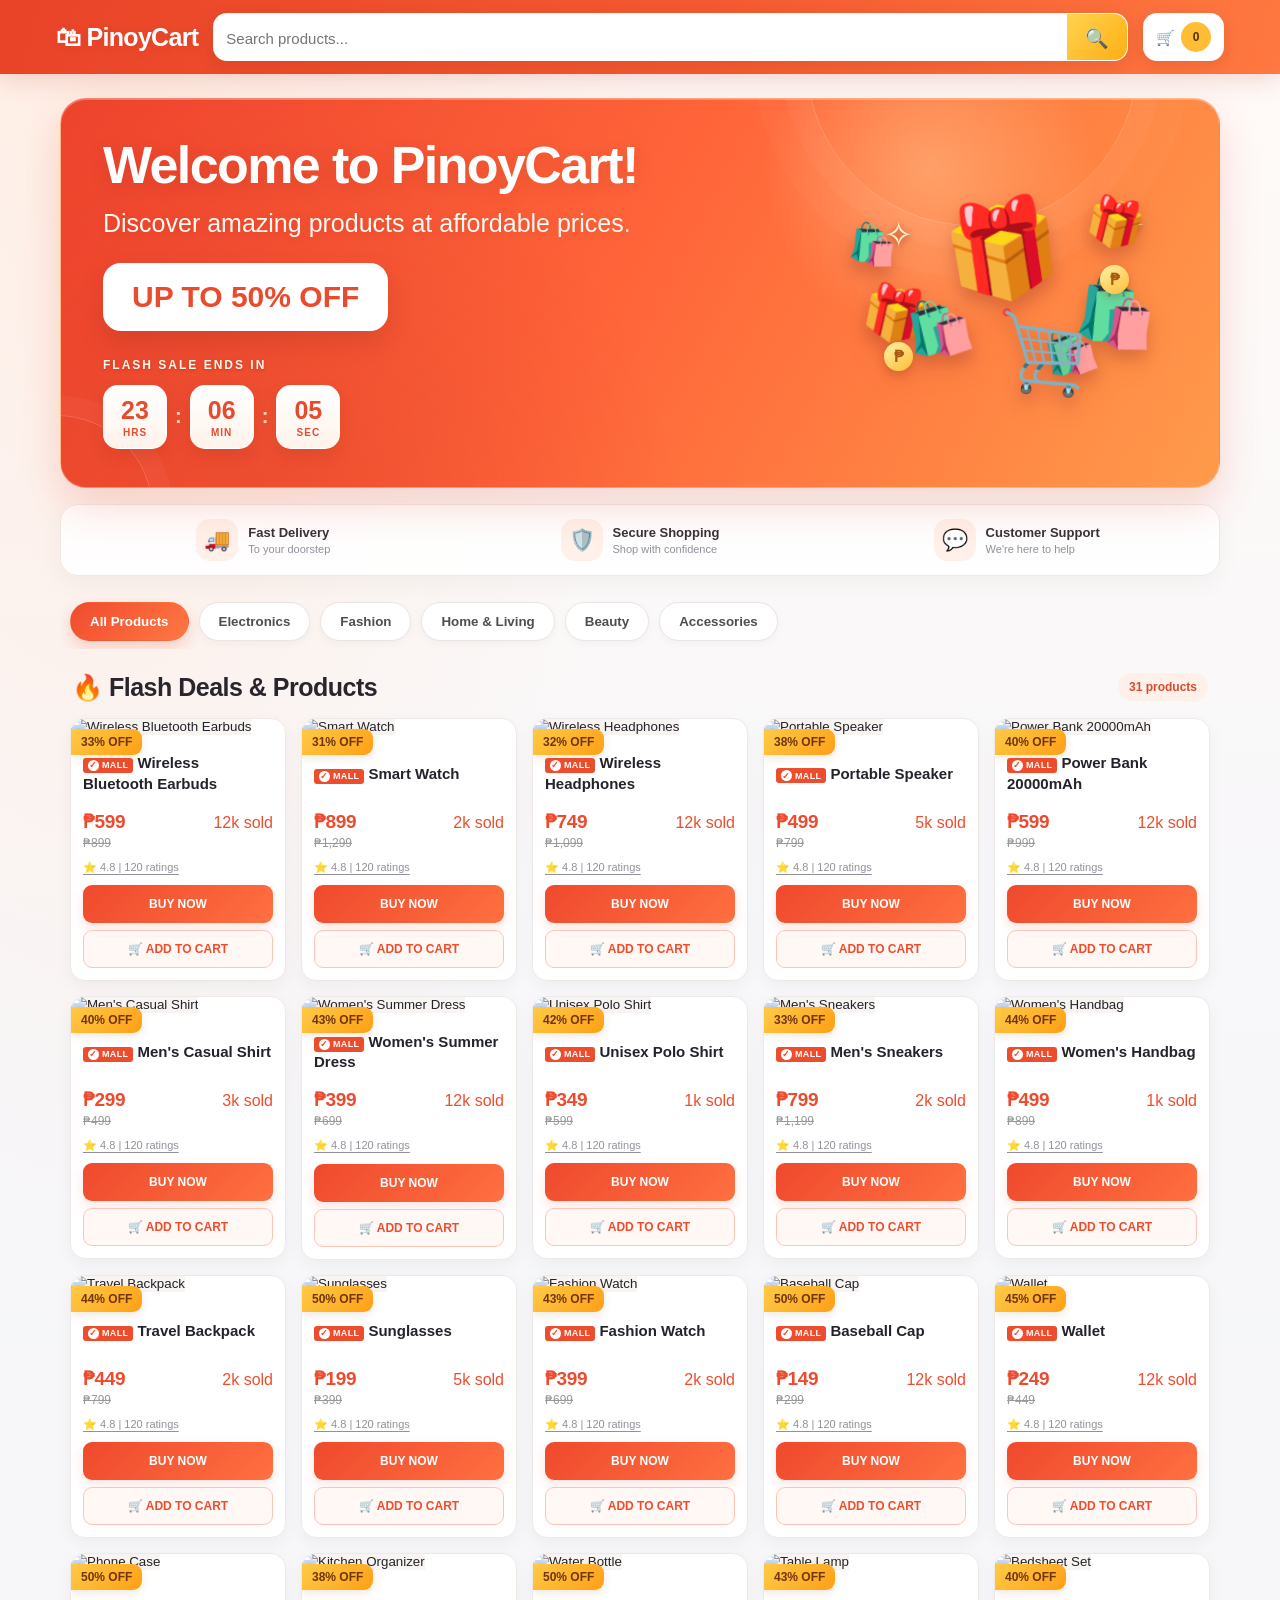
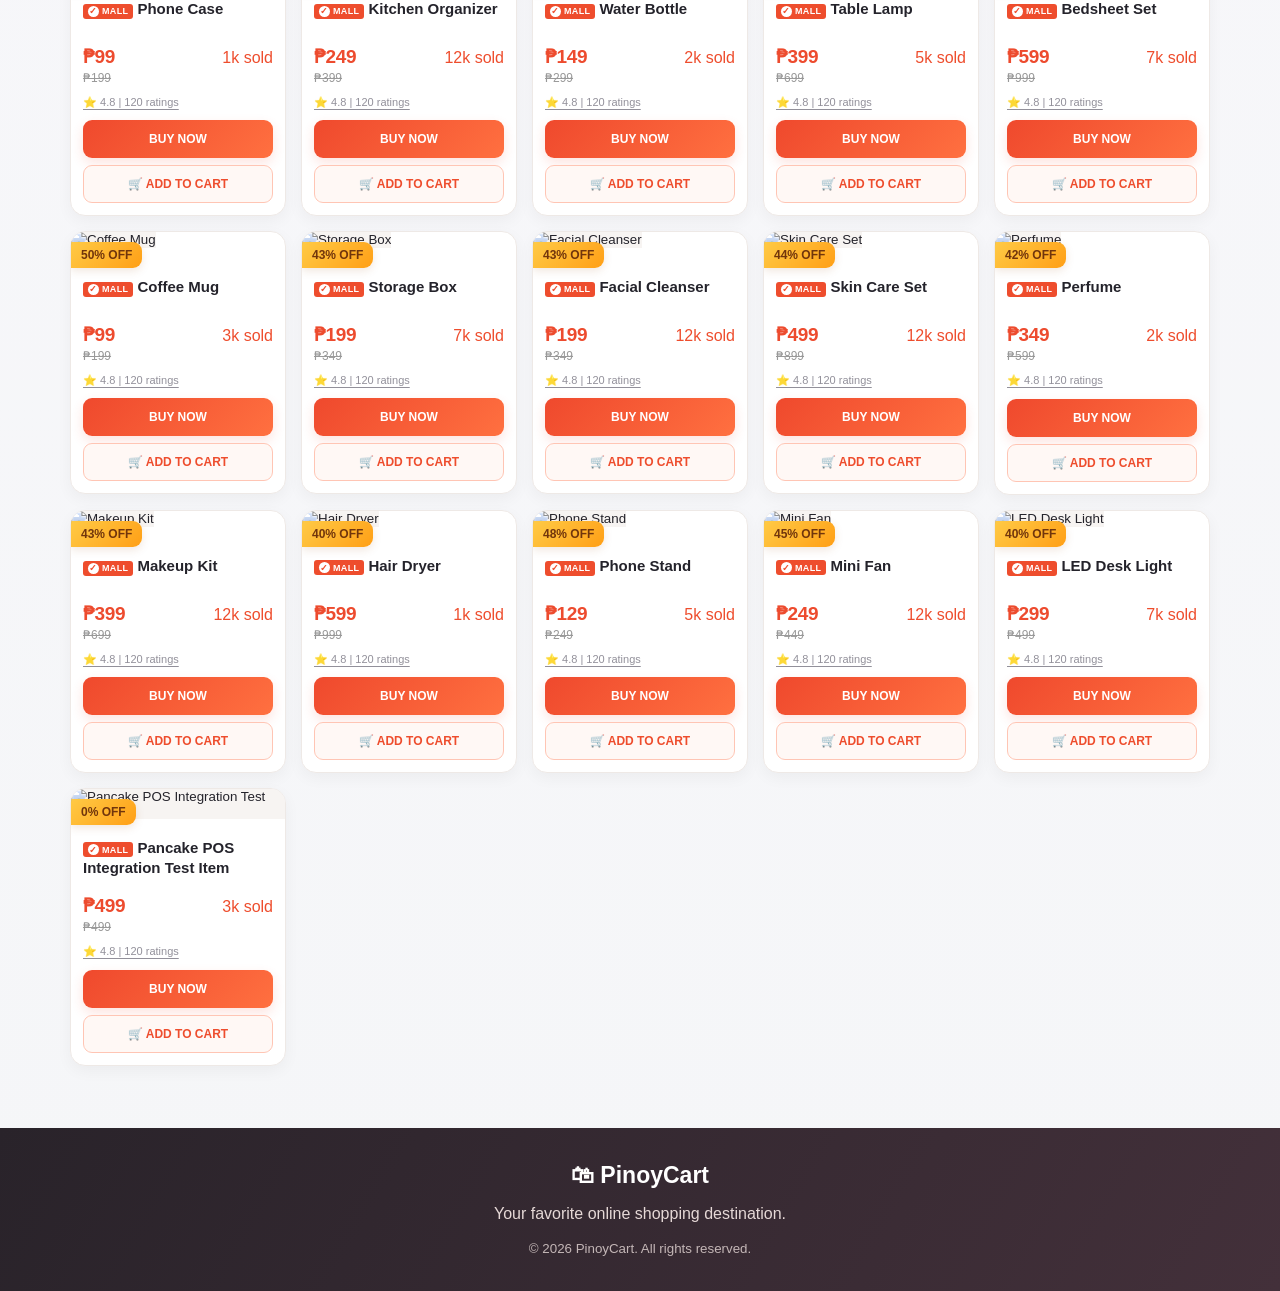
==== commit a8f20b5b: "Add files via upload" ====
--- a/index.html
+++ b/index.html
@@ -60,7 +60,6 @@
   <button onclick="filterCategory('Home',this)">Home &amp; Living</button>
   <button onclick="filterCategory('Beauty',this)">Beauty</button>
   <button onclick="filterCategory('Accessories',this)">Accessories</button>
-  <button onclick="filterCategory('Pancake POS',this)">Pancake POS</button>
 </nav>
 <div class="heading">
   <h2>🔥 Flash Deals &amp; Products</h2>
